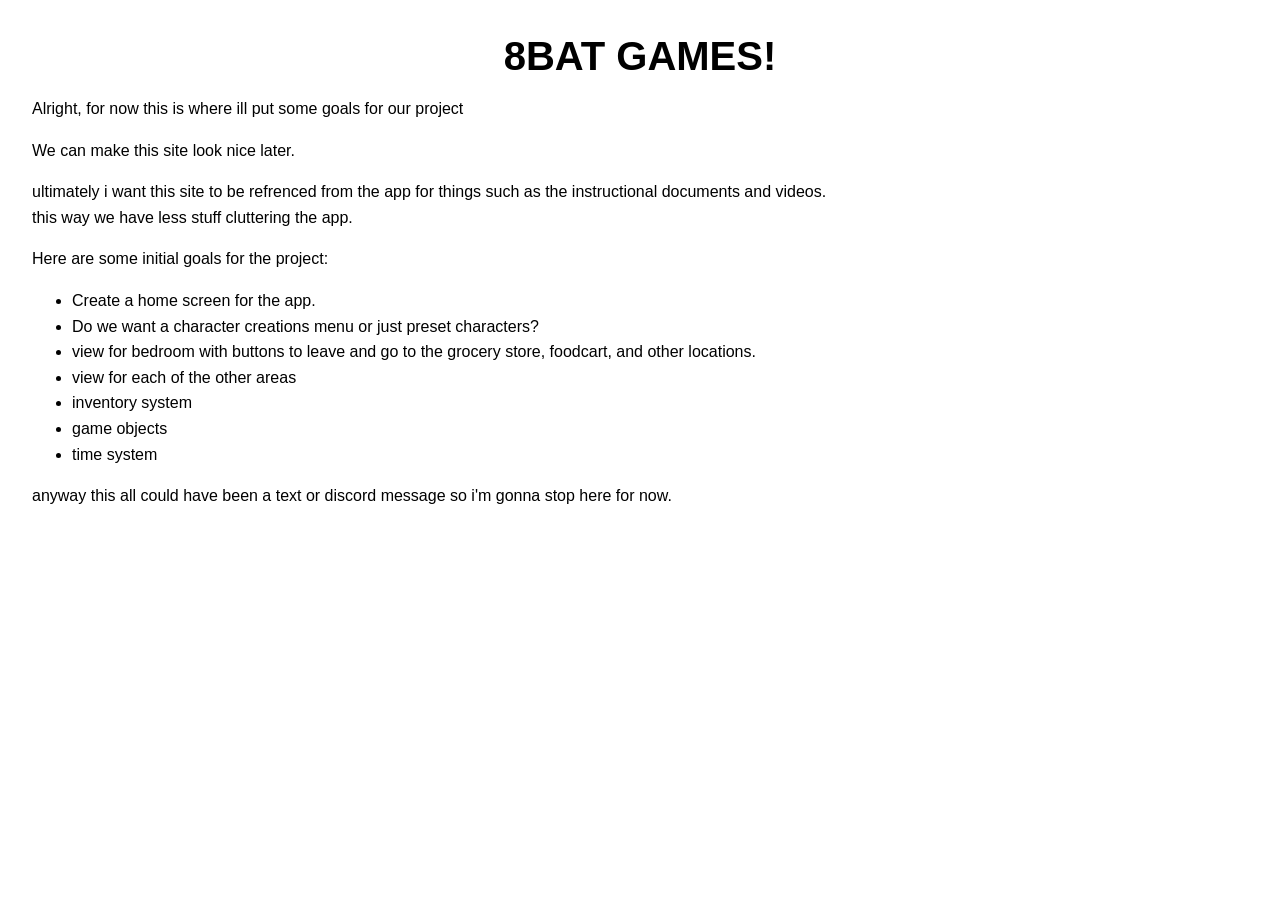
==== index.html @ 84d46925 "simple website first commit" ====
<!DOCTYPE html>
<html lang="en">
<head>
    <meta charset="UTF-8">
    <meta name="viewport" content="width=device-width, initial-scale=1.0">
    <title>8BAT Games</title>
    <link rel="stylesheet" href="styles.css">
</head>
<body>
    <div class="head-container">
    <header>
        <h1>8BAT GAMES!</h1>
    </header>
    </div>
    <div class="first-content-container">
        <p>Alright, for now this is where ill put some goals for our project</p>
        <p>We can make this site look nice later.</p>
        <p>ultimately i want this site to be refrenced from the app for things such as the instructional documents and videos.<br>
        this way we have less stuff cluttering the app.</p>
        <p>Here are some initial goals for the project:</p>
        <ul>
            <li>Create a home screen for the app.</li>
                <li>Do we want a character creations menu or just preset characters?</li>
                <li>view for bedroom with buttons to leave and go to the grocery store, foodcart, and other locations.</li>
                <li>view for each of the other areas</li>
               <li>inventory system</li>
                <li>game objects</li>
                <li>time system</li>
            
        </ul>
        <p>anyway this all could have been a text or discord message so i'm gonna stop here for now.</p>
    </div>
</body>

</html>
---- styles.css ----
/* Simple black-and-white styles */
/* we can get crazy with this later */
body {
	margin: 0;
	padding: 2rem;
	background: #fff;
	color: #000;
	font-family: Arial, sans-serif;
	line-height: 1.6;
}

h1 {
    text-align: center;
	margin: 0 0 1rem;
	color: #000;
	font-size: 2.5rem;
	font-weight: 700;
	line-height: 1.2;
}
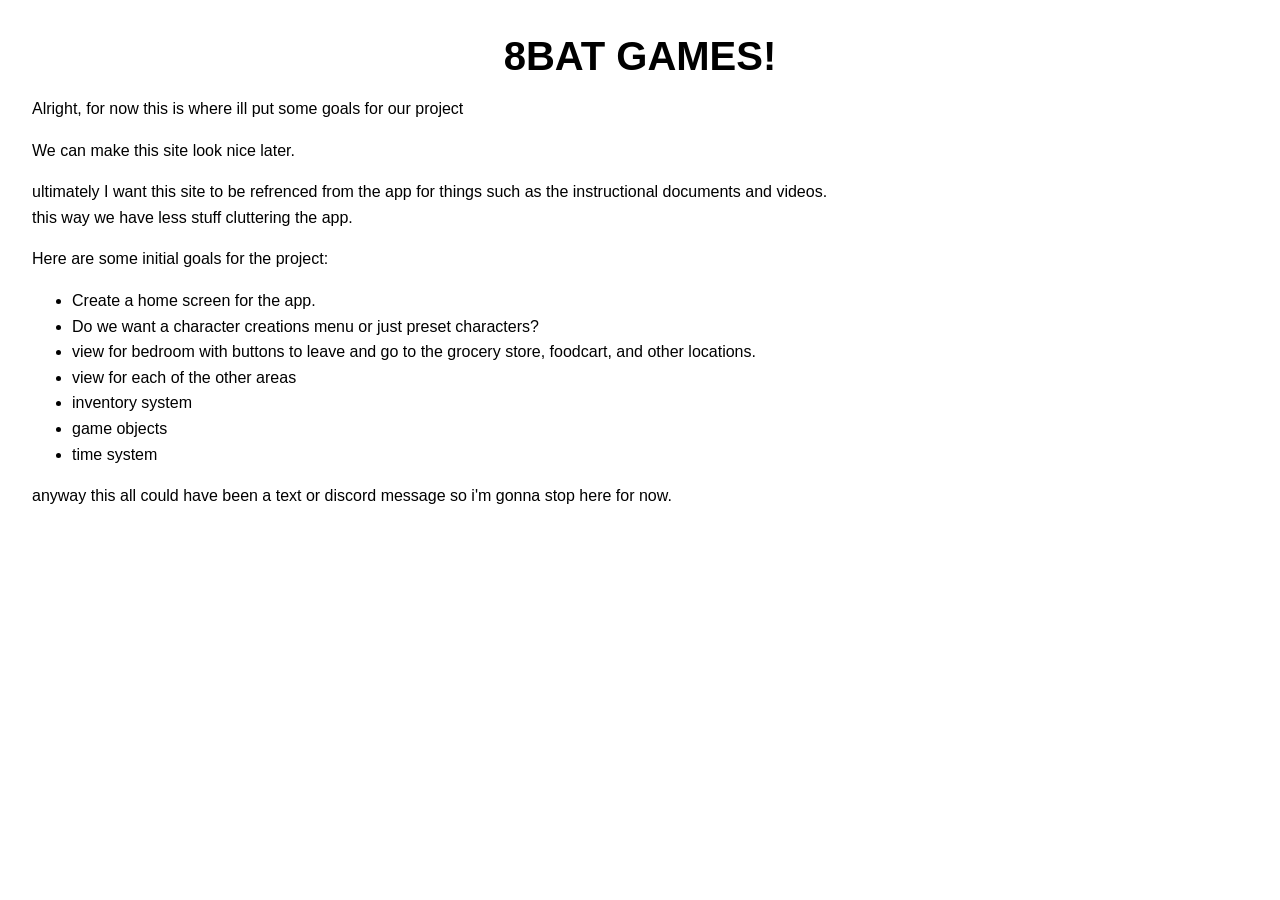
==== commit 78c69c47: "test" ====
--- a/index.html
+++ b/index.html
@@ -15,7 +15,7 @@
     <div class="first-content-container">
         <p>Alright, for now this is where ill put some goals for our project</p>
         <p>We can make this site look nice later.</p>
-        <p>ultimately i want this site to be refrenced from the app for things such as the instructional documents and videos.<br>
+        <p>ultimately I want this site to be refrenced from the app for things such as the instructional documents and videos.<br>
         this way we have less stuff cluttering the app.</p>
         <p>Here are some initial goals for the project:</p>
         <ul>
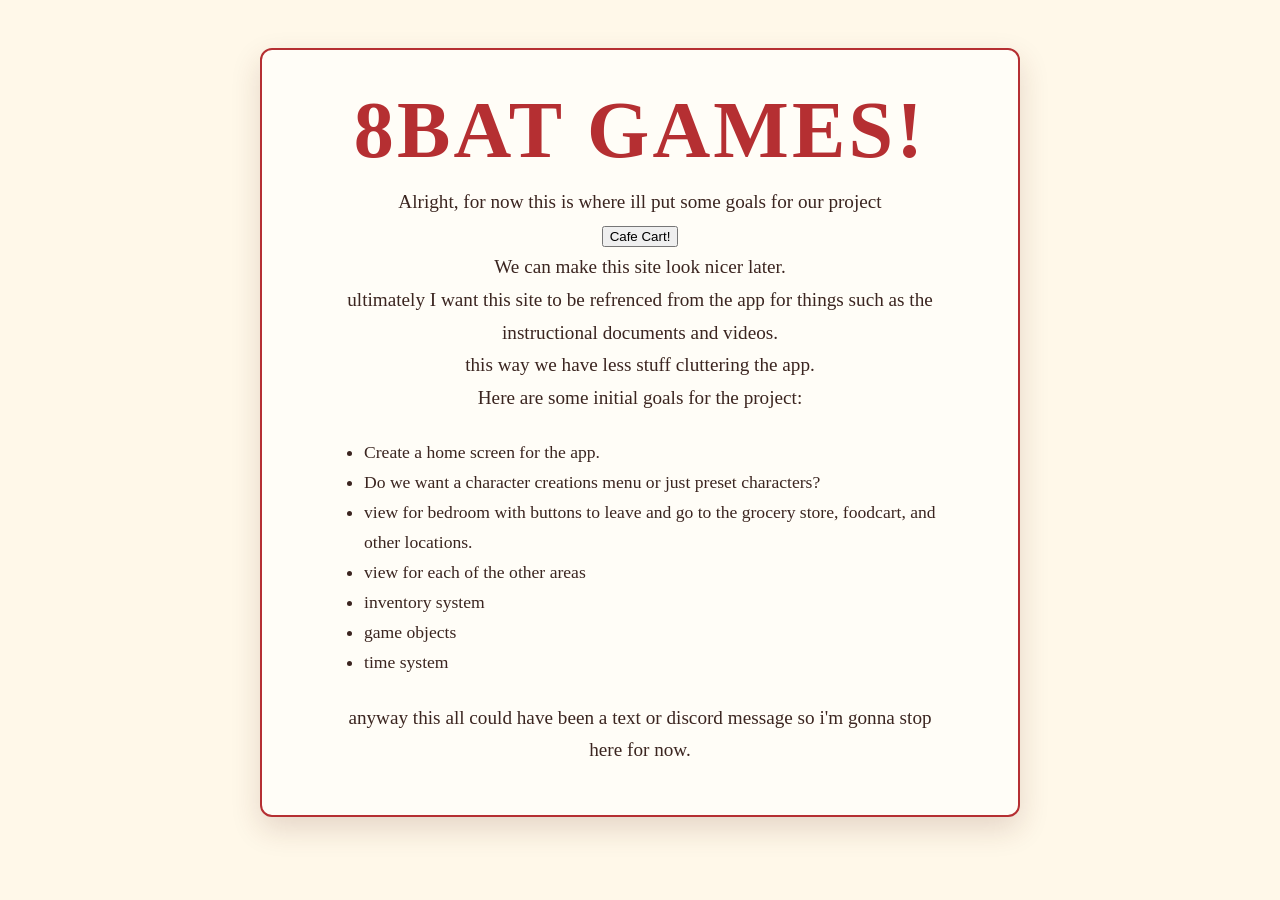
==== commit c94061e0: "website pretty" ====
--- a/index.html
+++ b/index.html
@@ -7,14 +7,12 @@
     <link rel="stylesheet" href="styles.css">
 </head>
 <body>
-    <div class="head-container">
-    <header>
-        <h1>8BAT GAMES!</h1>
-    </header>
-    </div>
-    <div class="first-content-container">
+    <section class="card" aria-labelledby="site-title">
+        <main>
+        <h1 id="site-title">8BAT Games!</h1>
         <p>Alright, for now this is where ill put some goals for our project</p>
-        <p>We can make this site look nice later.</p>
+        <p><button onclick="window.location.href='cafecart.html'">Cafe Cart!</button></p>
+        <p>We can make this site look nicer later.</p>
         <p>ultimately I want this site to be refrenced from the app for things such as the instructional documents and videos.<br>
         this way we have less stuff cluttering the app.</p>
         <p>Here are some initial goals for the project:</p>
@@ -29,7 +27,8 @@
             
         </ul>
         <p>anyway this all could have been a text or discord message so i'm gonna stop here for now.</p>
-    </div>
+        </main>
+    </section>
 </body>
 
 </html>
--- a/styles.css
+++ b/styles.css
@@ -1,6 +1,6 @@
 /* Simple black-and-white styles */
 /* we can get crazy with this later */
-body {
+/*body {
 	margin: 0;
 	padding: 2rem;
 	background: #fff;
@@ -16,4 +16,71 @@
 	font-size: 2.5rem;
 	font-weight: 700;
 	line-height: 1.2;
-}
+}*/
+/*i got crazy with it*/
+:root {
+      --red: #b52f32;
+      --cream: #fff8e9;
+      --ink: #3b2520;
+    }
+
+    * { box-sizing: border-box; }
+
+    body {
+      margin: 0;
+      min-height: 100vh;
+      display: flex;
+      align-items: flex-start;
+      justify-content: center;
+      padding: 3rem 1.25rem;
+      background: var(--cream);
+      color: var(--ink);
+      font-family: Georgia, "Times New Roman", serif;
+    }
+
+    .card {
+      width: min(760px, 100%);
+      overflow: hidden;
+      text-align: center;
+      background: #fffdf7;
+      border: 2px solid var(--red);
+      border-radius: 12px;
+      box-shadow: 0 12px 30px rgb(91 38 26 / 16%);
+    }
+
+    .awning {
+      height: 86px;
+      background: repeating-linear-gradient(
+        135deg,
+        var(--red) 0 42px,
+        #fffdf7 42px 84px
+      );
+      border-bottom: 7px solid #f0c49d;
+    }
+
+    main { padding: 2.5rem 2rem 3rem; }
+
+    h1 {
+      margin: 0 0 1rem;
+      color: var(--red);
+      font-size: clamp(2.7rem, 8vw, 5rem);
+      letter-spacing: 0.04em;
+      line-height: 1;
+      text-transform: uppercase;
+    }
+
+    p {
+      max-width: 600px;
+      margin: 0 auto;
+      font-size: 1.2rem;
+      line-height: 1.7;
+    }
+
+    ul {
+      max-width: 600px;
+      margin: 1.5rem auto;
+      padding-left: 1.5rem;
+      text-align: left;
+      font-size: 1.1rem;
+      line-height: 1.7;
+    }
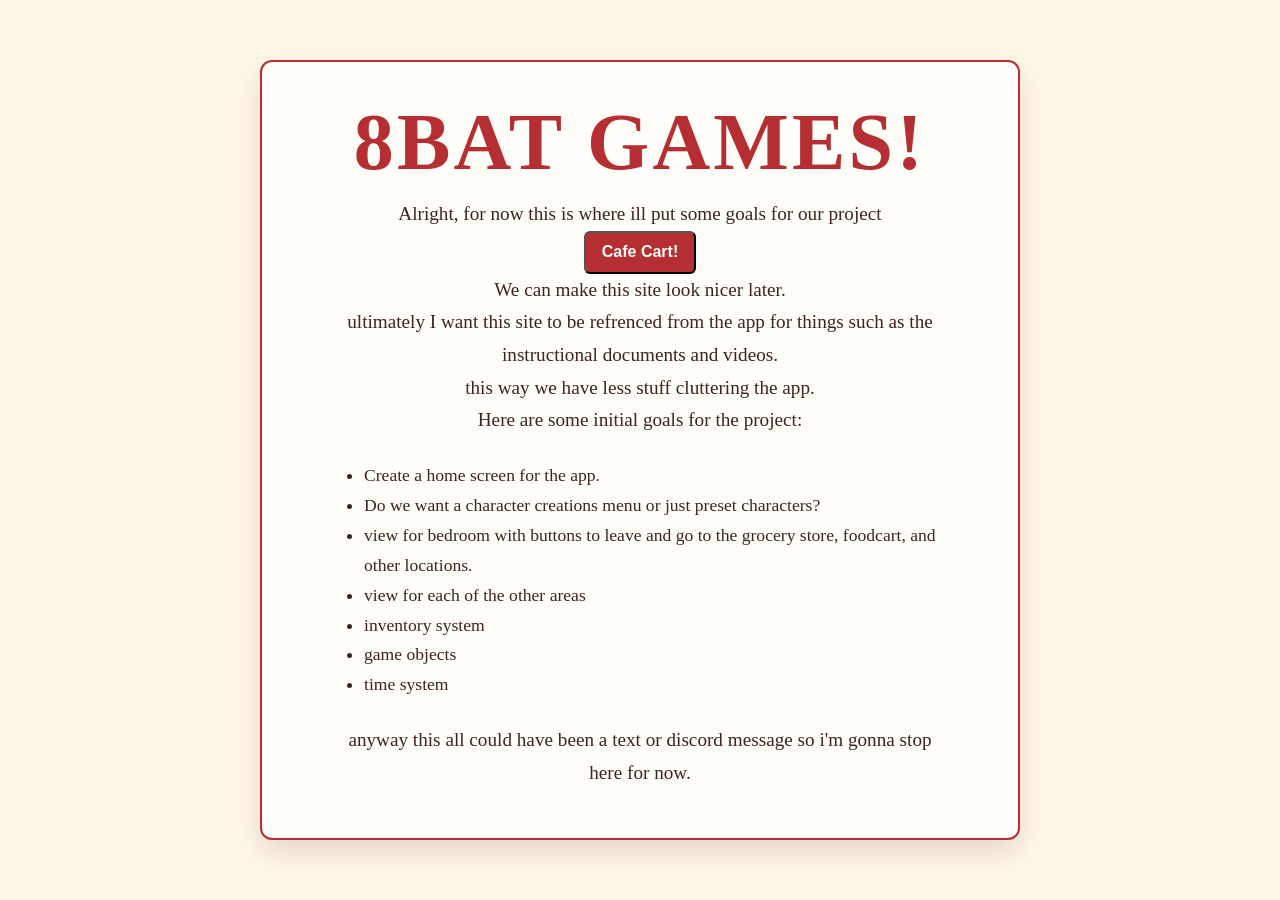
==== commit acc739be: "website more pretty" ====
--- a/index.html
+++ b/index.html
@@ -11,7 +11,7 @@
         <main>
         <h1 id="site-title">8BAT Games!</h1>
         <p>Alright, for now this is where ill put some goals for our project</p>
-        <p><button onclick="window.location.href='cafecart.html'">Cafe Cart!</button></p>
+        <p><button class="home-button" onclick="window.location.href='cafecart.html'">Cafe Cart!</button></p>
         <p>We can make this site look nicer later.</p>
         <p>ultimately I want this site to be refrenced from the app for things such as the instructional documents and videos.<br>
         this way we have less stuff cluttering the app.</p>
--- a/styles.css
+++ b/styles.css
@@ -30,7 +30,8 @@
       margin: 0;
       min-height: 100vh;
       display: flex;
-      align-items: flex-start;
+      flex-direction: column;
+      align-items: center;
       justify-content: center;
       padding: 3rem 1.25rem;
       background: var(--cream);
@@ -76,6 +77,27 @@
       line-height: 1.7;
     }
 
+    .home-button {
+      display: inline-block;
+      padding: 0.65rem 1rem;
+      color: #fffdf7;
+      background: var(--red);
+      border-radius: 6px;
+      font-size: 1rem;
+      font-weight: 700;
+      text-decoration: none;
+    }
+
+    .home-nav {
+      margin-top: 1rem;
+      text-align: center;
+    }
+
+    .home-button:hover,
+    .home-button:focus-visible {
+      background: var(--ink);
+    }
+
     ul {
       max-width: 600px;
       margin: 1.5rem auto;
